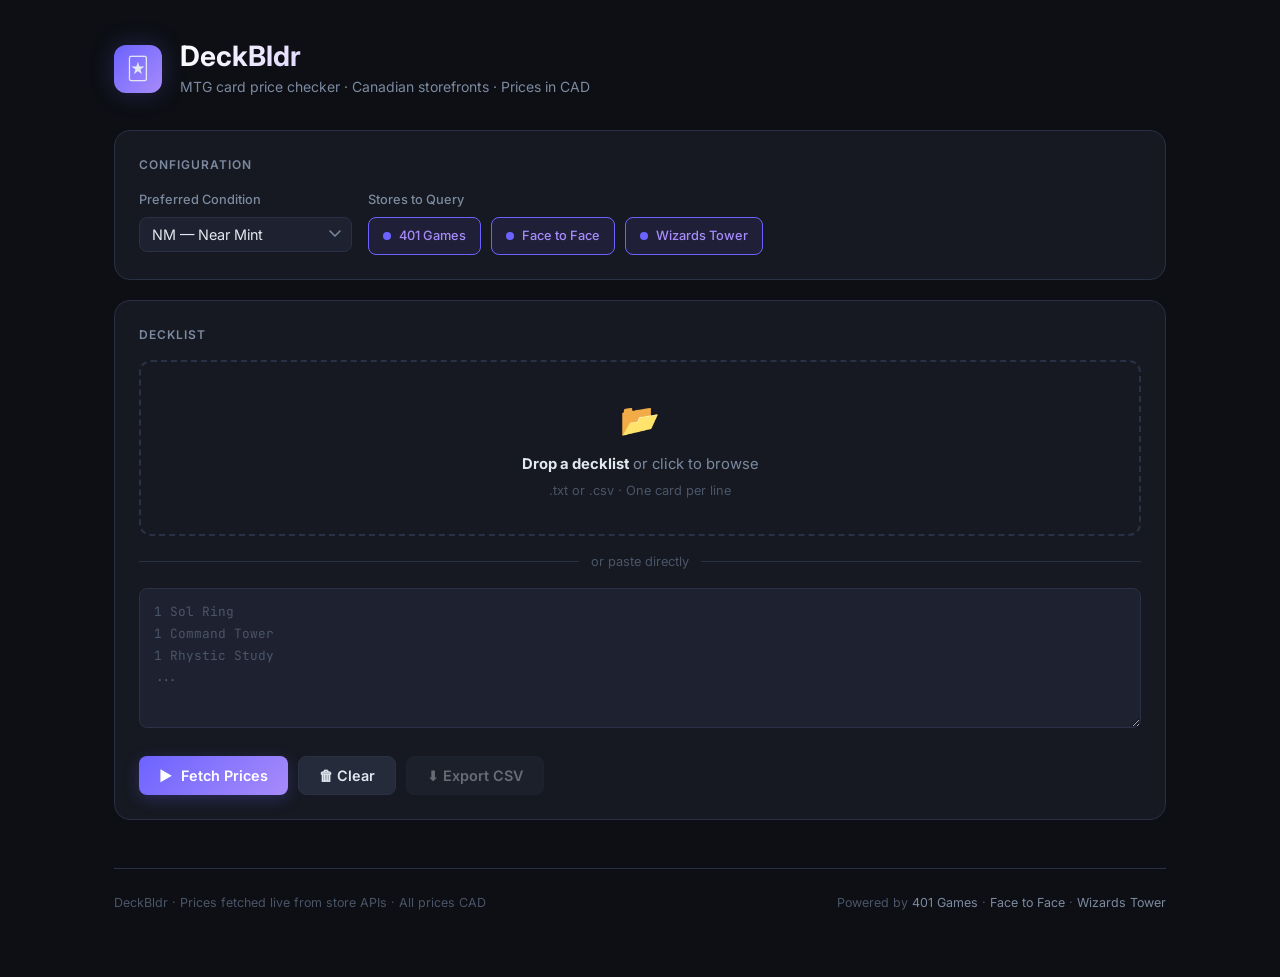
==== docs/index.html @ 807139f9 "ui -- js script does the fetch now" ====
<!DOCTYPE html>
<html lang="en">
<head>
  <meta charset="UTF-8" />
  <meta name="viewport" content="width=device-width, initial-scale=1.0" />
  <title>DeckBldr — MTG Price Checker</title>
  <meta name="description" content="Compare Magic: The Gathering card prices across Canadian storefronts. Find the best NM price for every card in your EDH deck." />
  <link rel="stylesheet" href="style.css" />
  <link rel="icon" href="data:image/svg+xml,<svg xmlns='http://www.w3.org/2000/svg' viewBox='0 0 100 100'><text y='.9em' font-size='90'>🃏</text></svg>" />
</head>
<body>

<div class="app-wrapper">

  <!-- ── Header ────────────────────────────────────────────────────────── -->
  <header>
    <div class="logo-icon">🃏</div>
    <div class="header-text">
      <h1>DeckBldr</h1>
      <p>MTG card price checker · Canadian storefronts · Prices in CAD</p>
    </div>
  </header>

  <!-- ── Configuration ──────────────────────────────────────────────── -->
  <div class="card">
    <p class="card-title">Configuration</p>
    <div class="config-row">

      <div class="config-group">
        <label for="condition-select">Preferred Condition</label>
        <select id="condition-select">
          <option value="NM">NM — Near Mint</option>
          <option value="LP">LP — Lightly Played</option>
          <option value="MP">MP — Moderately Played</option>
          <option value="HP">HP — Heavily Played</option>
          <option value="DMG">DMG — Damaged</option>
        </select>
      </div>

      <div class="config-group">
        <label>Stores to Query</label>
        <div class="store-toggles">
          <label class="store-toggle" id="toggle-four01" for="cb-four01">
            <input type="checkbox" id="cb-four01" checked />
            <span class="toggle-dot"></span>
            401 Games
          </label>
          <label class="store-toggle" id="toggle-f2f" for="cb-f2f">
            <input type="checkbox" id="cb-f2f" checked />
            <span class="toggle-dot"></span>
            Face to Face
          </label>
          <label class="store-toggle" id="toggle-wt" for="cb-wt">
            <input type="checkbox" id="cb-wt" checked />
            <span class="toggle-dot"></span>
            Wizards Tower
          </label>
        </div>
      </div>

    </div>
  </div>

  <!-- ── Input ──────────────────────────────────────────────────────────── -->
  <div class="card">
    <p class="card-title">Decklist</p>

    <div class="drop-zone" id="drop-zone" role="button" tabindex="0" aria-label="Drop decklist file or click to browse">
      <input type="file" id="file-input" accept=".txt,.csv" aria-label="Upload decklist file" />
      <span class="drop-icon">📂</span>
      <p class="drop-label"><strong>Drop a decklist</strong> or click to browse</p>
      <p class="drop-hint">.txt or .csv · One card per line</p>
    </div>

    <div class="paste-divider">or paste directly</div>

    <textarea
      id="paste-area"
      placeholder="1 Sol Ring&#10;1 Command Tower&#10;1 Rhystic Study&#10;..."
      aria-label="Paste decklist here"
      spellcheck="false"
    ></textarea>

    <!-- CORS warning -->
    <div class="cors-notice" id="cors-notice" role="alert">
      <span class="cors-notice-icon">⚠️</span>
      <div>
        <span class="cors-notice-text">
          Some stores blocked direct requests (CORS policy). Enable the proxy below and re-run to fetch all prices.
        </span>
        <div class="cors-toggle">
          <input type="checkbox" id="cors-toggle" />
          <label for="cors-toggle">Use CORS proxy (corsproxy.io) — routes requests through a free relay</label>
        </div>
      </div>
    </div>

    <div class="btn-row">
      <button class="btn btn-primary" id="run-btn">
        <span>▶</span> Fetch Prices
      </button>
      <button class="btn btn-ghost" id="stop-btn" style="display:none">
        <span>■</span> Stop
      </button>
      <button class="btn btn-secondary" id="clear-btn">
        🗑 Clear
      </button>
      <button class="btn btn-secondary" id="export-btn" disabled>
        ⬇ Export CSV
      </button>
    </div>
  </div>

  <!-- ── Progress ───────────────────────────────────────────────────────── -->
  <div class="card" id="progress-section">
    <div class="progress-header">
      <span class="progress-label" id="progress-label">0 / 0</span>
      <span class="progress-pct" id="progress-pct">0%</span>
    </div>
    <div class="progress-bar-track">
      <div class="progress-bar-fill" id="progress-bar"></div>
    </div>
    <div class="progress-status" id="progress-status">Ready</div>
  </div>

  <!-- ── Results ────────────────────────────────────────────────────────── -->
  <div class="card" id="results-section">
    <div class="results-header">
      <p class="card-title" style="margin-bottom:0">Results</p>
      <span class="results-summary" id="results-summary"></span>
    </div>

    <div class="table-wrapper">
      <table id="results-table">
        <thead>
          <tr>
            <th data-col="card">Card Name</th>
            <!-- store columns injected by app.js -->
          </tr>
        </thead>
        <tbody id="results-tbody"></tbody>
      </table>
    </div>
  </div>

  <!-- ── Footer ─────────────────────────────────────────────────────────── -->
  <footer>
    <span>DeckBldr · Prices fetched live from store APIs · All prices CAD</span>
    <span>
      Powered by
      <a href="https://store.401games.ca" target="_blank" rel="noopener">401 Games</a> ·
      <a href="https://www.facetofacegames.com" target="_blank" rel="noopener">Face to Face</a> ·
      <a href="https://www.kanatacg.com" target="_blank" rel="noopener">Wizards Tower</a>
    </span>
  </footer>

</div>

<script src="app.js"></script>
</body>
</html>
---- docs/style.css ----
/* ─── DeckBldr — style.css ─────────────────────────────────────────────────── */

@import url('https://fonts.googleapis.com/css2?family=Inter:wght@300;400;500;600;700&family=JetBrains+Mono:wght@400;500&display=swap');

/* ── Tokens ──────────────────────────────────────────────────────────────── */
:root {
  --bg:           #0d0f14;
  --surface:      #161921;
  --surface2:     #1e2230;
  --surface3:     #252b3b;
  --border:       #2a3045;
  --border-light: #333c55;

  --accent:       #6c63ff;
  --accent2:      #a78bfa;
  --accent-glow:  rgba(108, 99, 255, 0.25);
  --green:        #34d399;
  --green-dim:    rgba(52, 211, 153, 0.15);
  --red:          #f87171;
  --amber:        #fbbf24;
  --amber-dim:    rgba(251, 191, 36, 0.12);

  --text:         #e2e8f0;
  --text-muted:   #7c8aa0;
  --text-dim:     #4a5568;

  --radius:       12px;
  --radius-sm:    8px;
  --radius-lg:    16px;
  --shadow:       0 4px 24px rgba(0,0,0,0.4);
  --shadow-lg:    0 8px 48px rgba(0,0,0,0.6);

  --transition:   200ms cubic-bezier(0.4,0,0.2,1);
}

/* ── Reset ───────────────────────────────────────────────────────────────── */
*, *::before, *::after { box-sizing: border-box; margin: 0; padding: 0; }
html { font-size: 16px; scroll-behavior: smooth; }
body {
  font-family: 'Inter', system-ui, sans-serif;
  background: var(--bg);
  color: var(--text);
  min-height: 100vh;
  line-height: 1.6;
  -webkit-font-smoothing: antialiased;
}

/* ── Layout ──────────────────────────────────────────────────────────────── */
.app-wrapper {
  max-width: 1100px;
  margin: 0 auto;
  padding: 0 24px 64px;
}

/* ── Header ──────────────────────────────────────────────────────────────── */
header {
  padding: 40px 0 32px;
  display: flex;
  align-items: center;
  gap: 18px;
}

.logo-icon {
  width: 48px;
  height: 48px;
  background: linear-gradient(135deg, var(--accent), var(--accent2));
  border-radius: var(--radius);
  display: flex;
  align-items: center;
  justify-content: center;
  font-size: 22px;
  box-shadow: 0 0 24px var(--accent-glow);
  flex-shrink: 0;
}

.header-text h1 {
  font-size: 1.75rem;
  font-weight: 700;
  background: linear-gradient(135deg, #fff 0%, var(--accent2) 100%);
  -webkit-background-clip: text;
  -webkit-text-fill-color: transparent;
  background-clip: text;
  line-height: 1.2;
}

.header-text p {
  color: var(--text-muted);
  font-size: 0.875rem;
  margin-top: 2px;
}

/* ── Cards / Panels ──────────────────────────────────────────────────────── */
.card {
  background: var(--surface);
  border: 1px solid var(--border);
  border-radius: var(--radius-lg);
  padding: 24px;
  margin-bottom: 20px;
}

.card-title {
  font-size: 0.75rem;
  font-weight: 600;
  letter-spacing: 0.08em;
  text-transform: uppercase;
  color: var(--text-muted);
  margin-bottom: 16px;
}

/* ── Input Row ───────────────────────────────────────────────────────────── */
.config-row {
  display: flex;
  gap: 16px;
  flex-wrap: wrap;
  align-items: flex-start;
}

.config-group {
  display: flex;
  flex-direction: column;
  gap: 6px;
}

.config-group label {
  font-size: 0.8rem;
  font-weight: 500;
  color: var(--text-muted);
}

/* ── Select ──────────────────────────────────────────────────────────────── */
select {
  background: var(--surface2);
  border: 1px solid var(--border);
  border-radius: var(--radius-sm);
  color: var(--text);
  font-family: inherit;
  font-size: 0.9rem;
  padding: 8px 12px;
  cursor: pointer;
  outline: none;
  transition: border-color var(--transition), box-shadow var(--transition);
  appearance: none;
  background-image: url("data:image/svg+xml,%3Csvg xmlns='http://www.w3.org/2000/svg' width='12' height='8' viewBox='0 0 12 8'%3E%3Cpath d='M1 1l5 5 5-5' stroke='%237c8aa0' stroke-width='1.5' fill='none' stroke-linecap='round' stroke-linejoin='round'/%3E%3C/svg%3E");
  background-repeat: no-repeat;
  background-position: right 10px center;
  padding-right: 30px;
}
select:focus {
  border-color: var(--accent);
  box-shadow: 0 0 0 3px var(--accent-glow);
}

/* ── Store Toggles ───────────────────────────────────────────────────────── */
.store-toggles {
  display: flex;
  gap: 10px;
  flex-wrap: wrap;
}

.store-toggle {
  display: flex;
  align-items: center;
  gap: 8px;
  background: var(--surface2);
  border: 1px solid var(--border);
  border-radius: var(--radius-sm);
  padding: 8px 14px;
  cursor: pointer;
  transition: border-color var(--transition), background var(--transition);
  user-select: none;
  font-size: 0.875rem;
  font-weight: 500;
}
.store-toggle:hover { border-color: var(--border-light); }
.store-toggle.active {
  border-color: var(--accent);
  background: rgba(108, 99, 255, 0.1);
  color: var(--accent2);
}

.store-toggle input[type="checkbox"] { display: none; }

.toggle-dot {
  width: 8px;
  height: 8px;
  border-radius: 50%;
  background: var(--border);
  transition: background var(--transition);
}
.store-toggle.active .toggle-dot { background: var(--accent); }

/* ── Drop Zone ───────────────────────────────────────────────────────────── */
.drop-zone {
  border: 2px dashed var(--border);
  border-radius: var(--radius);
  padding: 32px 24px;
  text-align: center;
  cursor: pointer;
  transition: border-color var(--transition), background var(--transition);
  position: relative;
}
.drop-zone:hover, .drop-zone.drag-over {
  border-color: var(--accent);
  background: rgba(108, 99, 255, 0.05);
}
.drop-zone.has-file {
  border-style: solid;
  border-color: var(--green);
  background: var(--green-dim);
}

.drop-icon {
  font-size: 2rem;
  margin-bottom: 8px;
  display: block;
}
.drop-label {
  font-size: 0.925rem;
  color: var(--text-muted);
}
.drop-label strong { color: var(--text); }
.drop-hint {
  font-size: 0.8rem;
  color: var(--text-dim);
  margin-top: 4px;
}

#file-input { display: none; }

/* ── Textarea ────────────────────────────────────────────────────────────── */
.paste-divider {
  display: flex;
  align-items: center;
  gap: 12px;
  margin: 16px 0;
  color: var(--text-dim);
  font-size: 0.8rem;
}
.paste-divider::before,
.paste-divider::after {
  content: '';
  flex: 1;
  height: 1px;
  background: var(--border);
}

textarea {
  width: 100%;
  background: var(--surface2);
  border: 1px solid var(--border);
  border-radius: var(--radius-sm);
  color: var(--text);
  font-family: 'JetBrains Mono', monospace;
  font-size: 0.8rem;
  line-height: 1.7;
  padding: 12px 14px;
  resize: vertical;
  min-height: 140px;
  outline: none;
  transition: border-color var(--transition), box-shadow var(--transition);
}
textarea:focus {
  border-color: var(--accent);
  box-shadow: 0 0 0 3px var(--accent-glow);
}
textarea::placeholder { color: var(--text-dim); }

/* ── Buttons ──────────────────────────────────────────────────────────────── */
.btn {
  display: inline-flex;
  align-items: center;
  gap: 8px;
  font-family: inherit;
  font-size: 0.9rem;
  font-weight: 600;
  padding: 10px 20px;
  border-radius: var(--radius-sm);
  border: none;
  cursor: pointer;
  transition: transform var(--transition), box-shadow var(--transition), opacity var(--transition);
  outline: none;
  white-space: nowrap;
}
.btn:active { transform: scale(0.97); }
.btn:disabled { opacity: 0.4; cursor: not-allowed; pointer-events: none; }

.btn-primary {
  background: linear-gradient(135deg, var(--accent), var(--accent2));
  color: #fff;
  box-shadow: 0 4px 16px var(--accent-glow);
}
.btn-primary:hover { box-shadow: 0 6px 24px rgba(108,99,255,0.45); transform: translateY(-1px); }

.btn-secondary {
  background: var(--surface3);
  color: var(--text);
  border: 1px solid var(--border);
}
.btn-secondary:hover { border-color: var(--border-light); background: var(--border); }

.btn-ghost {
  background: transparent;
  color: var(--text-muted);
  border: 1px solid var(--border);
}
.btn-ghost:hover { color: var(--text); border-color: var(--border-light); }

.btn-row {
  display: flex;
  gap: 10px;
  flex-wrap: wrap;
  margin-top: 20px;
}

/* ── Progress ─────────────────────────────────────────────────────────────── */
#progress-section { display: none; }
#progress-section.visible { display: block; }

.progress-header {
  display: flex;
  justify-content: space-between;
  align-items: center;
  margin-bottom: 10px;
}
.progress-label { font-size: 0.875rem; font-weight: 500; }
.progress-pct { font-size: 0.8rem; font-family: 'JetBrains Mono', monospace; color: var(--accent2); }

.progress-bar-track {
  height: 6px;
  background: var(--surface3);
  border-radius: 99px;
  overflow: hidden;
}
.progress-bar-fill {
  height: 100%;
  background: linear-gradient(90deg, var(--accent), var(--accent2));
  border-radius: 99px;
  width: 0%;
  transition: width 300ms ease;
  box-shadow: 0 0 12px var(--accent-glow);
}

.progress-status {
  margin-top: 8px;
  font-size: 0.78rem;
  font-family: 'JetBrains Mono', monospace;
  color: var(--text-muted);
  min-height: 1.2em;
}

/* ── CORS Notice ──────────────────────────────────────────────────────────── */
.cors-notice {
  display: none;
  align-items: flex-start;
  gap: 12px;
  background: var(--amber-dim);
  border: 1px solid rgba(251,191,36,0.3);
  border-radius: var(--radius-sm);
  padding: 12px 16px;
  margin-top: 16px;
  font-size: 0.82rem;
  color: var(--amber);
  line-height: 1.5;
}
.cors-notice.visible { display: flex; }
.cors-notice-icon { font-size: 1rem; flex-shrink: 0; margin-top: 1px; }
.cors-toggle { margin-top: 8px; display: flex; align-items: center; gap: 8px; }
.cors-toggle label { cursor: pointer; }
.cors-toggle input { cursor: pointer; accent-color: var(--amber); }

/* ── Results ──────────────────────────────────────────────────────────────── */
#results-section { display: none; }
#results-section.visible { display: block; }

.results-header {
  display: flex;
  justify-content: space-between;
  align-items: center;
  margin-bottom: 16px;
  flex-wrap: wrap;
  gap: 10px;
}
.results-summary {
  font-size: 0.85rem;
  color: var(--text-muted);
}
.results-summary strong { color: var(--green); }

.table-wrapper {
  overflow-x: auto;
  border-radius: var(--radius);
  border: 1px solid var(--border);
}

table {
  width: 100%;
  border-collapse: collapse;
  font-size: 0.875rem;
}

thead {
  background: var(--surface2);
  position: sticky;
  top: 0;
  z-index: 1;
}

th {
  padding: 12px 16px;
  text-align: left;
  font-size: 0.75rem;
  font-weight: 600;
  letter-spacing: 0.05em;
  text-transform: uppercase;
  color: var(--text-muted);
  white-space: nowrap;
  cursor: pointer;
  user-select: none;
  transition: color var(--transition);
}
th:hover { color: var(--text); }
th.sort-asc::after  { content: ' ↑'; color: var(--accent2); }
th.sort-desc::after { content: ' ↓'; color: var(--accent2); }

td {
  padding: 12px 16px;
  border-top: 1px solid var(--border);
  vertical-align: middle;
}

tbody tr {
  transition: background var(--transition);
}
tbody tr:hover { background: var(--surface2); }

.cell-card { font-weight: 500; }
.cell-card a { color: var(--text); text-decoration: none; }

.price-badge {
  display: inline-flex;
  align-items: center;
  gap: 4px;
  font-family: 'JetBrains Mono', monospace;
  font-size: 0.82rem;
}
.price-badge.na { color: var(--text-dim); }
.price-badge.best {
  color: var(--green);
  font-weight: 600;
}
.price-badge .store-link {
  color: var(--accent2);
  text-decoration: none;
  font-size: 0.7rem;
  opacity: 0;
  transition: opacity var(--transition);
}
td:hover .price-badge .store-link,
tbody tr:hover .price-badge .store-link { opacity: 1; }

.cheapest-cell {
  font-weight: 700;
  color: var(--green);
  font-family: 'JetBrains Mono', monospace;
  font-size: 0.9rem;
}

.loading-cell {
  color: var(--text-dim);
  font-style: italic;
  font-size: 0.8rem;
  animation: pulse 1.5s ease-in-out infinite;
}

@keyframes pulse {
  0%, 100% { opacity: 0.5; }
  50% { opacity: 1; }
}

/* ── Footer ──────────────────────────────────────────────────────────────── */
footer {
  margin-top: 48px;
  padding-top: 24px;
  border-top: 1px solid var(--border);
  display: flex;
  justify-content: space-between;
  align-items: center;
  flex-wrap: wrap;
  gap: 8px;
  font-size: 0.78rem;
  color: var(--text-dim);
}
footer a { color: var(--text-muted); text-decoration: none; }
footer a:hover { color: var(--text); }

/* ── Responsive ───────────────────────────────────────────────────────────── */
@media (max-width: 640px) {
  header { padding: 24px 0 20px; gap: 12px; }
  .header-text h1 { font-size: 1.35rem; }
  .card { padding: 18px; }
  .config-row { flex-direction: column; }
}
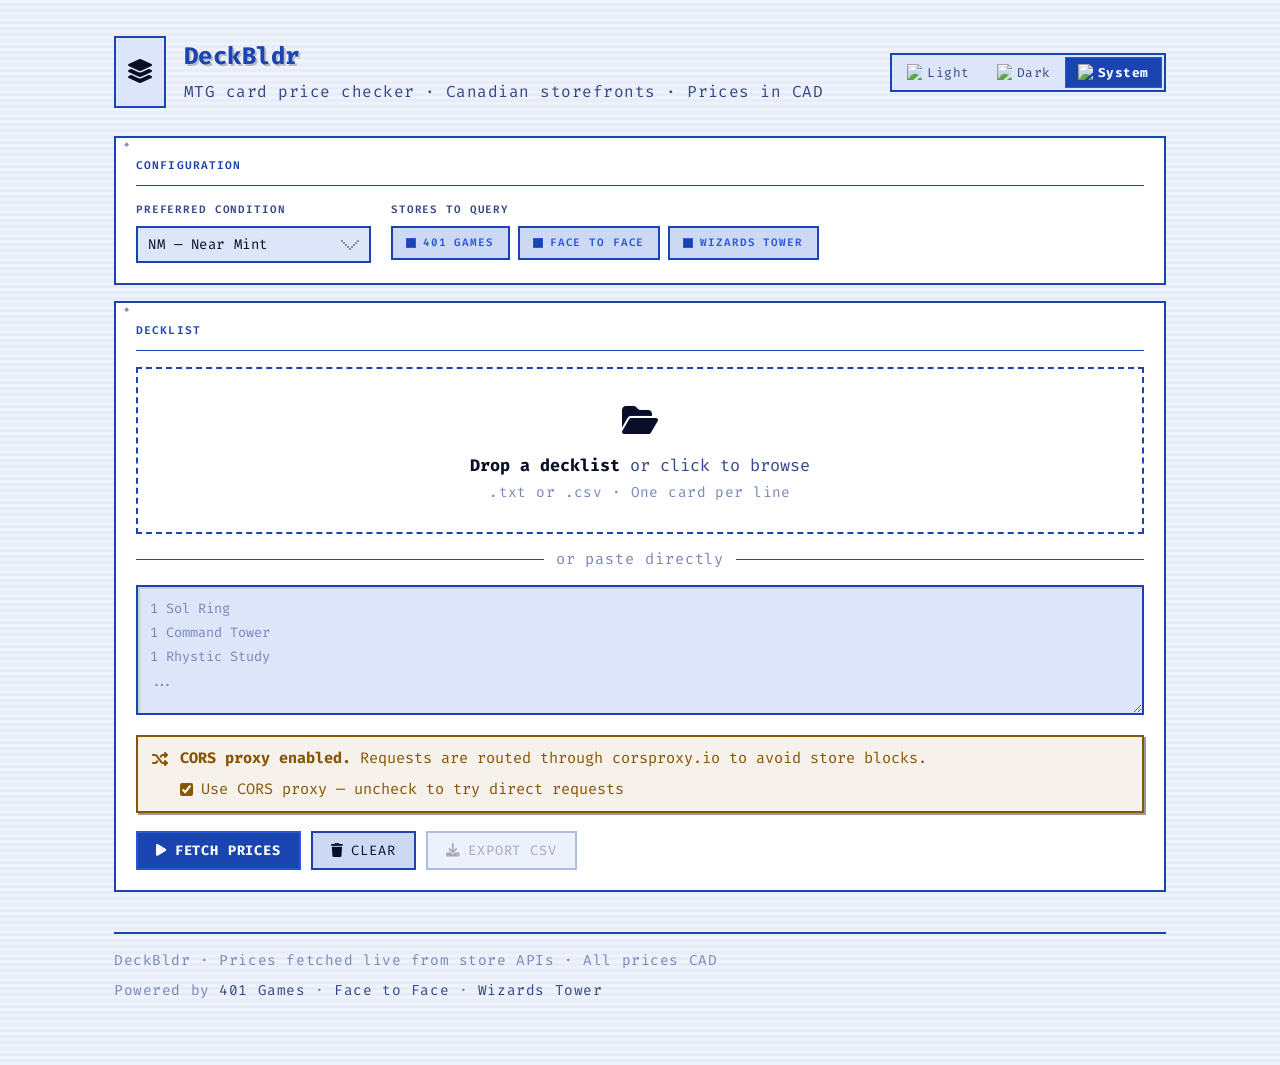
==== commit fe699432: "ui changes" ====
--- a/docs/index.html
+++ b/docs/index.html
@@ -1,31 +1,37 @@
 <!DOCTYPE html>
 <html lang="en">
 <head>
-  <meta charset="UTF-8" />
-  <meta name="viewport" content="width=device-width, initial-scale=1.0" />
+  <meta charset="UTF-8"/>
+  <meta name="viewport" content="width=device-width,initial-scale=1.0"/>
   <title>DeckBldr — MTG Price Checker</title>
-  <meta name="description" content="Compare Magic: The Gathering card prices across Canadian storefronts. Find the best NM price for every card in your EDH deck." />
-  <link rel="stylesheet" href="style.css" />
-  <link rel="icon" href="data:image/svg+xml,<svg xmlns='http://www.w3.org/2000/svg' viewBox='0 0 100 100'><text y='.9em' font-size='90'>🃏</text></svg>" />
+  <meta name="description" content="Compare Magic: The Gathering card prices across Canadian storefronts. Find the best NM price for every card in your EDH deck."/>
+  <link rel="stylesheet" href="style.css"/>
+  <link rel="stylesheet" href="https://cdnjs.cloudflare.com/ajax/libs/font-awesome/6.5.2/css/all.min.css" integrity="sha512-SnH5WK+bZxgPHs44uWIX+LLJAJ9/2PkPKZ5QiAj6Ta86w+fsb2TkcmfRyVX3pBnMFcV7oQPJkl9QevSCWr3W==" crossorigin="anonymous" referrerpolicy="no-referrer"/>
+  <script>(function(){var p=localStorage.getItem('deckbldr-theme')||'system';var r=p==='system'?(window.matchMedia('(prefers-color-scheme: light)').matches?'light':'dark'):p;if(r==='light')document.documentElement.dataset.theme='light';})()</script>
+  <link rel="icon" href="data:image/svg+xml,<svg xmlns='http://www.w3.org/2000/svg' viewBox='0 0 100 100'><text y='.9em' font-size='90'>🃏</text></svg>"/>
 </head>
 <body>
-
 <div class="app-wrapper">
-
-  <!-- ── Header ────────────────────────────────────────────────────────── -->
   <header>
-    <div class="logo-icon">🃏</div>
-    <div class="header-text">
-      <h1>DeckBldr</h1>
-      <p>MTG card price checker · Canadian storefronts · Prices in CAD</p>
+    <div class="header-left">
+      <div class="logo-icon" id="logo-icon">
+        <img id="logo-art" src="" alt="" style="display:none;width:100%;height:100%;object-fit:cover;image-rendering:pixelated;"/>
+        <span id="logo-fallback"><i class="fa-solid fa-layer-group"></i></span>
+      </div>
+      <div class="header-text">
+        <h1>DeckBldr</h1>
+        <p>MTG card price checker · Canadian storefronts · Prices in CAD</p>
+      </div>
+    </div>
+    <div class="theme-toggle" id="theme-toggle">
+      <button class="theme-btn" id="theme-light" data-theme-val="light"><img src="https://static.wikia.nocookie.net/mtgsalvation_gamepedia/images/8/8e/W.svg" alt="W" width="15"> <span>Light</span></button>
+      <button class="theme-btn" id="theme-dark"  data-theme-val="dark"> <img src="https://static.wikia.nocookie.net/mtgsalvation_gamepedia/images/2/2f/B.svg" alt="B" width="15"> <span>Dark</span></button>
+      <button class="theme-btn" id="theme-system" data-theme-val="system"><img src="https://static.wikia.nocookie.net/mtgsalvation_gamepedia/images/1/1a/C.svg" alt="C" width="15"> <span>System</span></button>
     </div>
   </header>
-
-  <!-- ── Configuration ──────────────────────────────────────────────── -->
   <div class="card">
     <p class="card-title">Configuration</p>
     <div class="config-row">
-
       <div class="config-group">
         <label for="condition-select">Preferred Condition</label>
         <select id="condition-select">
@@ -36,114 +42,63 @@
           <option value="DMG">DMG — Damaged</option>
         </select>
       </div>
-
       <div class="config-group">
         <label>Stores to Query</label>
         <div class="store-toggles">
-          <label class="store-toggle" id="toggle-four01" for="cb-four01">
-            <input type="checkbox" id="cb-four01" checked />
-            <span class="toggle-dot"></span>
-            401 Games
-          </label>
-          <label class="store-toggle" id="toggle-f2f" for="cb-f2f">
-            <input type="checkbox" id="cb-f2f" checked />
-            <span class="toggle-dot"></span>
-            Face to Face
-          </label>
-          <label class="store-toggle" id="toggle-wt" for="cb-wt">
-            <input type="checkbox" id="cb-wt" checked />
-            <span class="toggle-dot"></span>
-            Wizards Tower
-          </label>
+          <label class="store-toggle" id="toggle-four01"><input type="checkbox" id="cb-four01" checked/><span class="toggle-dot"></span>401 Games</label>
+          <label class="store-toggle" id="toggle-f2f">  <input type="checkbox" id="cb-f2f"    checked/><span class="toggle-dot"></span>Face to Face</label>
+          <label class="store-toggle" id="toggle-wt">   <input type="checkbox" id="cb-wt"     checked/><span class="toggle-dot"></span>Wizards Tower</label>
         </div>
       </div>
-
     </div>
   </div>
-
-  <!-- ── Input ──────────────────────────────────────────────────────────── -->
   <div class="card">
     <p class="card-title">Decklist</p>
-
-    <div class="drop-zone" id="drop-zone" role="button" tabindex="0" aria-label="Drop decklist file or click to browse">
-      <input type="file" id="file-input" accept=".txt,.csv" aria-label="Upload decklist file" />
-      <span class="drop-icon">📂</span>
+    <div class="drop-zone" id="drop-zone" tabindex="0">
+      <input type="file" id="file-input" accept=".txt,.csv"/>
+      <span class="drop-icon"><i class="fa-solid fa-folder-open"></i></span>
       <p class="drop-label"><strong>Drop a decklist</strong> or click to browse</p>
       <p class="drop-hint">.txt or .csv · One card per line</p>
     </div>
-
     <div class="paste-divider">or paste directly</div>
-
-    <textarea
-      id="paste-area"
-      placeholder="1 Sol Ring&#10;1 Command Tower&#10;1 Rhystic Study&#10;..."
-      aria-label="Paste decklist here"
-      spellcheck="false"
-    ></textarea>
-
-    <!-- CORS warning -->
-    <div class="cors-notice" id="cors-notice" role="alert">
-      <span class="cors-notice-icon">⚠️</span>
+    <textarea id="paste-area" placeholder="1 Sol Ring&#10;1 Command Tower&#10;1 Rhystic Study&#10;..."></textarea>
+    <div class="cors-notice visible" id="cors-notice">
+      <span class="cors-notice-icon"><i class="fa-solid fa-shuffle"></i></span>
       <div>
-        <span class="cors-notice-text">
-          Some stores blocked direct requests (CORS policy). Enable the proxy below and re-run to fetch all prices.
-        </span>
+        <span class="cors-notice-text"><strong>CORS proxy enabled.</strong> Requests are routed through corsproxy.io to avoid store blocks.</span>
         <div class="cors-toggle">
-          <input type="checkbox" id="cors-toggle" />
-          <label for="cors-toggle">Use CORS proxy (corsproxy.io) — routes requests through a free relay</label>
+          <input type="checkbox" id="cors-toggle" checked/>
+          <label for="cors-toggle">Use CORS proxy — uncheck to try direct requests</label>
         </div>
       </div>
     </div>
-
     <div class="btn-row">
-      <button class="btn btn-primary" id="run-btn">
-        <span>▶</span> Fetch Prices
-      </button>
-      <button class="btn btn-ghost" id="stop-btn" style="display:none">
-        <span>■</span> Stop
-      </button>
-      <button class="btn btn-secondary" id="clear-btn">
-        🗑 Clear
-      </button>
-      <button class="btn btn-secondary" id="export-btn" disabled>
-        ⬇ Export CSV
-      </button>
+      <button class="btn btn-primary" id="run-btn"><i class="fa-solid fa-play"></i> Fetch Prices</button>
+      <button class="btn btn-ghost" id="stop-btn" style="display:none"><i class="fa-solid fa-stop"></i> Stop</button>
+      <button class="btn btn-secondary" id="clear-btn"><i class="fa-solid fa-trash"></i> Clear</button>
+      <button class="btn btn-secondary" id="export-btn" disabled><i class="fa-solid fa-download"></i> Export CSV</button>
     </div>
   </div>
-
-  <!-- ── Progress ───────────────────────────────────────────────────────── -->
   <div class="card" id="progress-section">
     <div class="progress-header">
       <span class="progress-label" id="progress-label">0 / 0</span>
       <span class="progress-pct" id="progress-pct">0%</span>
     </div>
-    <div class="progress-bar-track">
-      <div class="progress-bar-fill" id="progress-bar"></div>
-    </div>
+    <div class="progress-bar-track"><div class="progress-bar-fill" id="progress-bar"></div></div>
     <div class="progress-status" id="progress-status">Ready</div>
   </div>
-
-  <!-- ── Results ────────────────────────────────────────────────────────── -->
   <div class="card" id="results-section">
     <div class="results-header">
       <p class="card-title" style="margin-bottom:0">Results</p>
       <span class="results-summary" id="results-summary"></span>
     </div>
-
     <div class="table-wrapper">
       <table id="results-table">
-        <thead>
-          <tr>
-            <th data-col="card">Card Name</th>
-            <!-- store columns injected by app.js -->
-          </tr>
-        </thead>
+        <thead><tr><th data-col="card">Card Name</th></tr></thead>
         <tbody id="results-tbody"></tbody>
       </table>
     </div>
   </div>
-
-  <!-- ── Footer ─────────────────────────────────────────────────────────── -->
   <footer>
     <span>DeckBldr · Prices fetched live from store APIs · All prices CAD</span>
     <span>
@@ -153,9 +108,7 @@
       <a href="https://www.kanatacg.com" target="_blank" rel="noopener">Wizards Tower</a>
     </span>
   </footer>
-
 </div>
-
 <script src="app.js"></script>
 </body>
-</html>
+</html>
--- a/docs/style.css
+++ b/docs/style.css
@@ -1,159 +1,249 @@
-/* ─── DeckBldr — style.css ─────────────────────────────────────────────────── */
-
-@import url('https://fonts.googleapis.com/css2?family=Inter:wght@300;400;500;600;700&family=JetBrains+Mono:wght@400;500&display=swap');
-
-/* ── Tokens ──────────────────────────────────────────────────────────────── */
+
+@import url('https://fonts.googleapis.com/css2?family=Fira+Code:wght@300;400;500;600;700&display=swap');
+
 :root {
-  --bg:           #0d0f14;
-  --surface:      #161921;
-  --surface2:     #1e2230;
-  --surface3:     #252b3b;
-  --border:       #2a3045;
-  --border-light: #333c55;
-
-  --accent:       #6c63ff;
-  --accent2:      #a78bfa;
-  --accent-glow:  rgba(108, 99, 255, 0.25);
-  --green:        #34d399;
-  --green-dim:    rgba(52, 211, 153, 0.15);
-  --red:          #f87171;
-  --amber:        #fbbf24;
-  --amber-dim:    rgba(251, 191, 36, 0.12);
-
-  --text:         #e2e8f0;
-  --text-muted:   #7c8aa0;
-  --text-dim:     #4a5568;
-
-  --radius:       12px;
-  --radius-sm:    8px;
-  --radius-lg:    16px;
-  --shadow:       0 4px 24px rgba(0,0,0,0.4);
-  --shadow-lg:    0 8px 48px rgba(0,0,0,0.6);
-
-  --transition:   200ms cubic-bezier(0.4,0,0.2,1);
-}
-
-/* ── Reset ───────────────────────────────────────────────────────────────── */
-*, *::before, *::after { box-sizing: border-box; margin: 0; padding: 0; }
+  --bg:           #080808;
+  --surface:      #111111;
+  --surface2:     #1a1a1a;
+  --surface3:     #222222;
+  --border:       #5c1212;
+  --border-light: #8c1c1c;
+
+  --accent:       #cc2020;
+  --accent2:      #e84848;
+  --accent-glow:  rgba(204, 32, 32, 0.25);
+
+  --green:        #2daa50;
+  --green-dim:    rgba(45, 170, 80, 0.12);
+
+  --red:          #ff4040;
+
+  --amber:        #cc8800;
+  --amber-dim:    rgba(204, 136, 0, 0.1);
+
+  --text:         #f0e8e8;
+  --text-muted:   #a07878;
+  --text-dim:     #604040;
+
+  --transition:   150ms steps(4, end);
+}
+
+[data-theme="light"] {
+  --bg:           #eef2fc;
+  --surface:      #ffffff;
+  --surface2:     #dde5f8;
+  --surface3:     #ccd8f4;
+  --border:       #1a44b0;
+  --border-light: #0f2d88;
+
+  --accent:       #1a44b0;
+  --accent2:      #2858d8;
+  --accent-glow:  rgba(26, 68, 176, 0.18);
+
+  --green:        #186630;
+  --green-dim:    rgba(24, 102, 48, 0.1);
+  --red:          #cc1010;
+  --amber:        #885500;
+  --amber-dim:    rgba(136, 85, 0, 0.08);
+
+  --text:         #080e28;
+  --text-muted:   #344888;
+  --text-dim:     #7888bb;
+
+}
+
+*, *::before, *::after {
+  box-sizing: border-box;
+  margin: 0;
+  padding: 0;
+  border-radius: 0 !important;
+}
+
 html { font-size: 16px; scroll-behavior: smooth; }
+
 body {
-  font-family: 'Inter', system-ui, sans-serif;
+  font-family: 'Fira Code', 'Courier New', monospace;
+  font-size: 0.95rem;
   background: var(--bg);
   color: var(--text);
   min-height: 100vh;
-  line-height: 1.6;
-  -webkit-font-smoothing: antialiased;
-}
-
-/* ── Layout ──────────────────────────────────────────────────────────────── */
+  line-height: 1.5;
+  background-image: repeating-linear-gradient(
+    0deg,
+    transparent,
+    transparent 2px,
+    rgba(0,0,0,0.04) 2px,
+    rgba(0,0,0,0.04) 4px
+  );
+}
+[data-theme="light"] body {
+  background-image: repeating-linear-gradient(
+    0deg,
+    transparent,
+    transparent 3px,
+    rgba(0,0,0,0.025) 3px,
+    rgba(0,0,0,0.025) 6px
+  );
+}
+
 .app-wrapper {
   max-width: 1100px;
   margin: 0 auto;
   padding: 0 24px 64px;
 }
 
-/* ── Header ──────────────────────────────────────────────────────────────── */
 header {
-  padding: 40px 0 32px;
+  padding: 36px 0 28px;
   display: flex;
   align-items: center;
   gap: 18px;
 }
 
+.header-left { display: flex; align-items: center; gap: 18px; flex: 1; }
+
 .logo-icon {
-  width: 48px;
-  height: 48px;
-  background: linear-gradient(135deg, var(--accent), var(--accent2));
-  border-radius: var(--radius);
+  width: 52px;
+  height: 72px;
+  background: var(--surface2);
+  border: 2px solid var(--accent);
   display: flex;
   align-items: center;
   justify-content: center;
-  font-size: 22px;
-  box-shadow: 0 0 24px var(--accent-glow);
+  font-size: 24px;
   flex-shrink: 0;
+  overflow: hidden;
+  cursor: pointer;
 }
 
 .header-text h1 {
-  font-size: 1.75rem;
+  font-family: 'Fira Code', monospace;
+  font-size: 1.5rem;
+  color: var(--accent);
+  text-shadow: 2px 2px 0px rgba(0,0,0,0.5);
+  line-height: 1.4;
+  letter-spacing: 0.02em;
+}
+[data-theme="light"] .header-text h1 {
+  text-shadow: 2px 2px 0px rgba(0,0,0,0.2);
+}
+
+.header-text p {
+  color: var(--text-muted);
+  font-size: 1rem;
+  margin-top: 6px;
+  letter-spacing: 0.03em;
+}
+
+.theme-toggle {
+  display: flex;
+  align-items: center;
+  background: var(--surface2);
+  border: 2px solid var(--border);
+  padding: 2px;
+  gap: 1px;
+  flex-shrink: 0;
+}
+
+.theme-btn {
+  display: flex;
+  align-items: center;
+  gap: 5px;
+  padding: 6px 12px;
+  border: 1px solid transparent;
+  background: transparent;
+  color: var(--text-muted);
+  font-family: 'Fira Code', monospace;
+  font-size: 0.8rem;
+  cursor: pointer;
+  transition: none;
+  white-space: nowrap;
+  letter-spacing: 0.04em;
+}
+.theme-btn:hover { color: var(--text); background: var(--surface3); }
+.theme-btn.active {
+  background: var(--accent);
+  color: #0c0c14;
   font-weight: 700;
-  background: linear-gradient(135deg, #fff 0%, var(--accent2) 100%);
-  -webkit-background-clip: text;
-  -webkit-text-fill-color: transparent;
-  background-clip: text;
-  line-height: 1.2;
-}
-
-.header-text p {
-  color: var(--text-muted);
-  font-size: 0.875rem;
-  margin-top: 2px;
-}
-
-/* ── Cards / Panels ──────────────────────────────────────────────────────── */
+  border-color: var(--accent2);
+}
+[data-theme="light"] .theme-btn.active { color: #fff; }
+
 .card {
   background: var(--surface);
-  border: 1px solid var(--border);
-  border-radius: var(--radius-lg);
-  padding: 24px;
-  margin-bottom: 20px;
+  border: 2px solid var(--border);
+  padding: 20px;
+  margin-bottom: 16px;
+  position: relative;
+}
+
+.card::before {
+  content: '◆';
+  position: absolute;
+  left: 8px;
+  font-size: 0.55rem;
+  color: var(--accent);
+  opacity: 0.6;
+  line-height: 0;
+  top: 6px;
 }
 
 .card-title {
-  font-size: 0.75rem;
+  font-family: 'Fira Code', monospace;
+  font-size: 0.7rem;
+  font-weight: 600;
+  letter-spacing: 0.1em;
+  text-transform: uppercase;
+  color: var(--accent);
+  margin-bottom: 16px;
+  padding-bottom: 10px;
+  border-bottom: 1px solid var(--border);
+}
+
+.config-row {
+  display: flex;
+  gap: 20px;
+  flex-wrap: wrap;
+  align-items: flex-start;
+}
+
+.config-group {
+  display: flex;
+  flex-direction: column;
+  gap: 8px;
+}
+
+.config-group label {
+  font-family: 'Fira Code', monospace;
+  font-size: 0.68rem;
   font-weight: 600;
   letter-spacing: 0.08em;
+  color: var(--text-muted);
   text-transform: uppercase;
-  color: var(--text-muted);
-  margin-bottom: 16px;
-}
-
-/* ── Input Row ───────────────────────────────────────────────────────────── */
-.config-row {
-  display: flex;
-  gap: 16px;
-  flex-wrap: wrap;
-  align-items: flex-start;
-}
-
-.config-group {
-  display: flex;
-  flex-direction: column;
-  gap: 6px;
-}
-
-.config-group label {
-  font-size: 0.8rem;
-  font-weight: 500;
-  color: var(--text-muted);
-}
-
-/* ── Select ──────────────────────────────────────────────────────────────── */
+}
+
 select {
   background: var(--surface2);
-  border: 1px solid var(--border);
-  border-radius: var(--radius-sm);
+  border: 2px solid var(--border);
   color: var(--text);
-  font-family: inherit;
-  font-size: 0.9rem;
-  padding: 8px 12px;
+  font-family: 'Fira Code', monospace;
+  font-size: 0.875rem;
+  padding: 7px 32px 7px 10px;
   cursor: pointer;
   outline: none;
-  transition: border-color var(--transition), box-shadow var(--transition);
   appearance: none;
-  background-image: url("data:image/svg+xml,%3Csvg xmlns='http://www.w3.org/2000/svg' width='12' height='8' viewBox='0 0 12 8'%3E%3Cpath d='M1 1l5 5 5-5' stroke='%237c8aa0' stroke-width='1.5' fill='none' stroke-linecap='round' stroke-linejoin='round'/%3E%3C/svg%3E");
+  background-image: url("data:image/svg+xml,%3Csvg xmlns='http://www.w3.org/2000/svg' width='18' height='10' viewBox='0 0 18 10'%3E%3Crect x='0' y='0' width='2' height='2' fill='%238890a8'/%3E%3Crect x='16' y='0' width='2' height='2' fill='%238890a8'/%3E%3Crect x='2' y='2' width='2' height='2' fill='%238890a8'/%3E%3Crect x='14' y='2' width='2' height='2' fill='%238890a8'/%3E%3Crect x='4' y='4' width='2' height='2' fill='%238890a8'/%3E%3Crect x='12' y='4' width='2' height='2' fill='%238890a8'/%3E%3Crect x='6' y='6' width='2' height='2' fill='%238890a8'/%3E%3Crect x='10' y='6' width='2' height='2' fill='%238890a8'/%3E%3Crect x='8' y='8' width='2' height='2' fill='%238890a8'/%3E%3C/svg%3E");
+  background-size: 18px 10px;
   background-repeat: no-repeat;
   background-position: right 10px center;
-  padding-right: 30px;
+  letter-spacing: 0.04em;
 }
 select:focus {
   border-color: var(--accent);
-  box-shadow: 0 0 0 3px var(--accent-glow);
-}
-
-/* ── Store Toggles ───────────────────────────────────────────────────────── */
+}
+
 .store-toggles {
   display: flex;
-  gap: 10px;
+  gap: 8px;
   flex-wrap: wrap;
 }
 
@@ -162,19 +252,19 @@
   align-items: center;
   gap: 8px;
   background: var(--surface2);
-  border: 1px solid var(--border);
-  border-radius: var(--radius-sm);
-  padding: 8px 14px;
+  border: 2px solid var(--border);
+  padding: 7px 14px;
   cursor: pointer;
-  transition: border-color var(--transition), background var(--transition);
   user-select: none;
-  font-size: 0.875rem;
-  font-weight: 500;
+  font-family: 'Fira Code', monospace;
+  font-size: 0.8rem;
+  letter-spacing: 0.04em;
+  transition: none;
 }
 .store-toggle:hover { border-color: var(--border-light); }
 .store-toggle.active {
   border-color: var(--accent);
-  background: rgba(108, 99, 255, 0.1);
+  background: var(--surface3);
   color: var(--accent2);
 }
 
@@ -183,25 +273,29 @@
 .toggle-dot {
   width: 8px;
   height: 8px;
-  border-radius: 50%;
   background: var(--border);
-  transition: background var(--transition);
-}
-.store-toggle.active .toggle-dot { background: var(--accent); }
-
-/* ── Drop Zone ───────────────────────────────────────────────────────────── */
+  transition: none;
+  image-rendering: pixelated;
+}
+.store-toggle.active .toggle-dot {
+  background: var(--accent);
+  box-shadow: 0 0 0 1px var(--accent2);
+}
+
 .drop-zone {
   border: 2px dashed var(--border);
-  border-radius: var(--radius);
-  padding: 32px 24px;
+  padding: 28px 24px;
   text-align: center;
   cursor: pointer;
-  transition: border-color var(--transition), background var(--transition);
   position: relative;
 }
 .drop-zone:hover, .drop-zone.drag-over {
   border-color: var(--accent);
-  background: rgba(108, 99, 255, 0.05);
+  background: rgba(200,168,64,0.04);
+}
+[data-theme="light"] .drop-zone:hover,
+[data-theme="light"] .drop-zone.drag-over {
+  background: rgba(26,68,176,0.05);
 }
 .drop-zone.has-file {
   border-style: solid;
@@ -209,32 +303,21 @@
   background: var(--green-dim);
 }
 
-.drop-icon {
-  font-size: 2rem;
-  margin-bottom: 8px;
-  display: block;
-}
-.drop-label {
-  font-size: 0.925rem;
-  color: var(--text-muted);
-}
+.drop-icon { font-size: 2rem; margin-bottom: 8px; display: block; }
+.drop-label { font-size: 1.05rem; color: var(--text-muted); }
 .drop-label strong { color: var(--text); }
-.drop-hint {
-  font-size: 0.8rem;
+.drop-hint { font-size: 0.9rem; color: var(--text-dim); margin-top: 4px; letter-spacing: 0.03em; }
+
+#file-input { display: none; }
+
+.paste-divider {
+  display: flex;
+  align-items: center;
+  gap: 12px;
+  margin: 14px 0;
   color: var(--text-dim);
-  margin-top: 4px;
-}
-
-#file-input { display: none; }
-
-/* ── Textarea ────────────────────────────────────────────────────────────── */
-.paste-divider {
-  display: flex;
-  align-items: center;
-  gap: 12px;
-  margin: 16px 0;
-  color: var(--text-dim);
-  font-size: 0.8rem;
+  font-size: 0.95rem;
+  letter-spacing: 0.06em;
 }
 .paste-divider::before,
 .paste-divider::after {
@@ -247,61 +330,67 @@
 textarea {
   width: 100%;
   background: var(--surface2);
-  border: 1px solid var(--border);
-  border-radius: var(--radius-sm);
+  border: 2px solid var(--border);
   color: var(--text);
-  font-family: 'JetBrains Mono', monospace;
-  font-size: 0.8rem;
-  line-height: 1.7;
-  padding: 12px 14px;
+  font-family: 'Fira Code', monospace;
+  font-size: 0.85rem;
+  line-height: 1.8;
+  padding: 10px 12px;
   resize: vertical;
-  min-height: 140px;
+  min-height: 130px;
   outline: none;
-  transition: border-color var(--transition), box-shadow var(--transition);
+  box-shadow: inset 2px 2px 0px rgba(0,0,0,0.3);
+}
+[data-theme="light"] textarea {
+  box-shadow: inset 2px 2px 0px rgba(0,0,0,0.1);
 }
 textarea:focus {
   border-color: var(--accent);
-  box-shadow: 0 0 0 3px var(--accent-glow);
+  box-shadow: inset 2px 2px 0px rgba(0,0,0,0.3), var(--shadow-accent);
 }
 textarea::placeholder { color: var(--text-dim); }
 
-/* ── Buttons ──────────────────────────────────────────────────────────────── */
 .btn {
   display: inline-flex;
   align-items: center;
   gap: 8px;
-  font-family: inherit;
-  font-size: 0.9rem;
-  font-weight: 600;
-  padding: 10px 20px;
-  border-radius: var(--radius-sm);
-  border: none;
+  font-family: 'Fira Code', monospace;
+  font-size: 0.85rem;
+  letter-spacing: 0.06em;
+  padding: 9px 18px;
+  border: 2px solid;
   cursor: pointer;
-  transition: transform var(--transition), box-shadow var(--transition), opacity var(--transition);
+  transition: none;
   outline: none;
   white-space: nowrap;
-}
-.btn:active { transform: scale(0.97); }
-.btn:disabled { opacity: 0.4; cursor: not-allowed; pointer-events: none; }
+  text-transform: uppercase;
+}
+.btn:active {
+  transform: translate(2px, 2px);
+  box-shadow: none !important;
+}
+.btn:disabled { opacity: 0.35; cursor: not-allowed; pointer-events: none; }
 
 .btn-primary {
-  background: linear-gradient(135deg, var(--accent), var(--accent2));
-  color: #fff;
-  box-shadow: 0 4px 16px var(--accent-glow);
-}
-.btn-primary:hover { box-shadow: 0 6px 24px rgba(108,99,255,0.45); transform: translateY(-1px); }
+  background: var(--accent);
+  color: #0c0c14;
+  border-color: var(--accent2);
+  font-weight: 700;
+}
+.btn-primary:hover { background: var(--accent2); }
+[data-theme="light"] .btn-primary { color: #fff; }
 
 .btn-secondary {
   background: var(--surface3);
   color: var(--text);
-  border: 1px solid var(--border);
-}
-.btn-secondary:hover { border-color: var(--border-light); background: var(--border); }
+  border-color: var(--border);
+}
+.btn-secondary:hover { border-color: var(--border-light); background: var(--surface2); }
 
 .btn-ghost {
   background: transparent;
   color: var(--text-muted);
-  border: 1px solid var(--border);
+  border-color: var(--border);
 }
 .btn-ghost:hover { color: var(--text); border-color: var(--border-light); }
 
@@ -309,10 +398,9 @@
   display: flex;
   gap: 10px;
   flex-wrap: wrap;
-  margin-top: 20px;
-}
-
-/* ── Progress ─────────────────────────────────────────────────────────────── */
+  margin-top: 18px;
+}
+
 #progress-section { display: none; }
 #progress-section.visible { display: block; }
 
@@ -320,45 +408,59 @@
   display: flex;
   justify-content: space-between;
   align-items: center;
-  margin-bottom: 10px;
-}
-.progress-label { font-size: 0.875rem; font-weight: 500; }
-.progress-pct { font-size: 0.8rem; font-family: 'JetBrains Mono', monospace; color: var(--accent2); }
+  margin-bottom: 8px;
+}
+.progress-label {
+  font-family: 'Fira Code', monospace;
+  font-size: 0.85rem;
+  letter-spacing: 0.06em;
+}
+.progress-pct {
+  font-family: 'Fira Code', monospace;
+  font-size: 0.8rem;
+  font-weight: 700;
+  color: var(--accent);
+}
 
 .progress-bar-track {
-  height: 6px;
-  background: var(--surface3);
-  border-radius: 99px;
+  height: 14px;
+  background: var(--surface2);
+  border: 2px solid var(--border);
   overflow: hidden;
+  image-rendering: pixelated;
 }
 .progress-bar-fill {
   height: 100%;
-  background: linear-gradient(90deg, var(--accent), var(--accent2));
-  border-radius: 99px;
+  background: repeating-linear-gradient(
+    90deg,
+    var(--accent) 0px,
+    var(--accent) 8px,
+    var(--accent2) 8px,
+    var(--accent2) 10px
+  );
   width: 0%;
-  transition: width 300ms ease;
-  box-shadow: 0 0 12px var(--accent-glow);
+  transition: width 250ms steps(20, end);
 }
 
 .progress-status {
-  margin-top: 8px;
+  margin-top: 6px;
+  font-family: 'Fira Code', monospace;
   font-size: 0.78rem;
-  font-family: 'JetBrains Mono', monospace;
   color: var(--text-muted);
   min-height: 1.2em;
-}
-
-/* ── CORS Notice ──────────────────────────────────────────────────────────── */
+  letter-spacing: 0.03em;
+}
+
 .cors-notice {
   display: none;
   align-items: flex-start;
   gap: 12px;
   background: var(--amber-dim);
-  border: 1px solid rgba(251,191,36,0.3);
-  border-radius: var(--radius-sm);
-  padding: 12px 16px;
-  margin-top: 16px;
-  font-size: 0.82rem;
+  border: 2px solid var(--amber);
+  box-shadow: 2px 2px 0px rgba(0,0,0,0.4);
+  padding: 10px 14px;
+  margin-top: 14px;
+  font-size: 0.95rem;
   color: var(--amber);
   line-height: 1.5;
 }
@@ -368,7 +470,6 @@
 .cors-toggle label { cursor: pointer; }
 .cors-toggle input { cursor: pointer; accent-color: var(--amber); }
 
-/* ── Results ──────────────────────────────────────────────────────────────── */
 #results-section { display: none; }
 #results-section.visible { display: block; }
 
@@ -376,127 +477,138 @@
   display: flex;
   justify-content: space-between;
   align-items: center;
-  margin-bottom: 16px;
+  margin-bottom: 14px;
   flex-wrap: wrap;
-  gap: 10px;
+  gap: 8px;
 }
 .results-summary {
-  font-size: 0.85rem;
-  color: var(--text-muted);
+  font-size: 1rem;
+  color: var(--text-muted);
+  letter-spacing: 0.03em;
 }
 .results-summary strong { color: var(--green); }
 
 .table-wrapper {
   overflow-x: auto;
-  border-radius: var(--radius);
-  border: 1px solid var(--border);
+  border: 2px solid var(--border);
 }
 
 table {
   width: 100%;
   border-collapse: collapse;
   font-size: 0.875rem;
+  font-family: 'Fira Code', monospace;
 }
 
 thead {
   background: var(--surface2);
+  border-bottom: 2px solid var(--border);
   position: sticky;
   top: 0;
   z-index: 1;
 }
 
 th {
-  padding: 12px 16px;
+  padding: 10px 14px;
   text-align: left;
-  font-size: 0.75rem;
+  font-family: 'Fira Code', monospace;
+  font-size: 0.68rem;
   font-weight: 600;
-  letter-spacing: 0.05em;
+  font-weight: 400;
+  letter-spacing: 0.06em;
   text-transform: uppercase;
   color: var(--text-muted);
   white-space: nowrap;
   cursor: pointer;
   user-select: none;
-  transition: color var(--transition);
-}
-th:hover { color: var(--text); }
-th.sort-asc::after  { content: ' ↑'; color: var(--accent2); }
-th.sort-desc::after { content: ' ↓'; color: var(--accent2); }
+  border-right: 1px solid var(--border);
+}
+th:last-child { border-right: none; }
+th:hover { color: var(--accent); }
+th.sort-asc::after  { content: ' ▲'; color: var(--accent); }
+th.sort-desc::after { content: ' ▼'; color: var(--accent); }
 
 td {
-  padding: 12px 16px;
+  padding: 10px 14px;
   border-top: 1px solid var(--border);
+  border-right: 1px solid var(--border);
   vertical-align: middle;
-}
-
-tbody tr {
-  transition: background var(--transition);
-}
-tbody tr:hover { background: var(--surface2); }
-
-.cell-card { font-weight: 500; }
-.cell-card a { color: var(--text); text-decoration: none; }
+  letter-spacing: 0.03em;
+}
+td:last-child { border-right: none; }
+
+tbody tr { background: var(--surface); }
+tbody tr:nth-child(even) { background: var(--surface2); }
+tbody tr:hover { background: var(--surface3); }
+
+.cell-card { font-size: 1.05rem; font-weight: 600; letter-spacing: 0.02em; }
 
 .price-badge {
   display: inline-flex;
   align-items: center;
-  gap: 4px;
-  font-family: 'JetBrains Mono', monospace;
+  gap: 5px;
+  font-family: 'Fira Code', monospace;
+  font-size: 0.85rem;
+}
+.price-badge.na { color: var(--text-dim); }
+.price-badge .store-link {
+  color: var(--accent);
+  text-decoration: none;
+  font-size: 0.8rem;
+  opacity: 0;
+}
+tbody tr:hover .price-badge .store-link { opacity: 1; }
+
+.cheapest-cell {
+  font-family: 'Fira Code', monospace;
   font-size: 0.82rem;
-}
-.price-badge.na { color: var(--text-dim); }
-.price-badge.best {
-  color: var(--green);
-  font-weight: 600;
-}
-.price-badge .store-link {
-  color: var(--accent2);
-  text-decoration: none;
-  font-size: 0.7rem;
-  opacity: 0;
-  transition: opacity var(--transition);
-}
-td:hover .price-badge .store-link,
-tbody tr:hover .price-badge .store-link { opacity: 1; }
-
-.cheapest-cell {
   font-weight: 700;
   color: var(--green);
-  font-family: 'JetBrains Mono', monospace;
-  font-size: 0.9rem;
+  line-height: 1.8;
+}
+.cheapest-cell small {
+  display: block;
+  font-family: 'Fira Code', monospace;
+  font-size: 0.75rem;
+  color: var(--text-muted);
+  font-weight: 400;
+  letter-spacing: 0.04em;
 }
 
 .loading-cell {
   color: var(--text-dim);
-  font-style: italic;
-  font-size: 0.8rem;
-  animation: pulse 1.5s ease-in-out infinite;
-}
-
-@keyframes pulse {
-  0%, 100% { opacity: 0.5; }
-  50% { opacity: 1; }
-}
-
-/* ── Footer ──────────────────────────────────────────────────────────────── */
+  font-style: normal;
+  font-size: 0.95rem;
+  letter-spacing: 0.1em;
+  animation: blink 1s steps(1) infinite;
+}
+
+@keyframes blink {
+  0%, 100% { opacity: 1; }
+  50%       { opacity: 0; }
+}
+
 footer {
-  margin-top: 48px;
-  padding-top: 24px;
-  border-top: 1px solid var(--border);
+  margin-top: 40px;
+  padding-top: 16px;
+  border-top: 2px solid var(--border);
   display: flex;
   justify-content: space-between;
   align-items: center;
   flex-wrap: wrap;
   gap: 8px;
-  font-size: 0.78rem;
+  font-size: 0.9rem;
   color: var(--text-dim);
+  letter-spacing: 0.04em;
 }
 footer a { color: var(--text-muted); text-decoration: none; }
-footer a:hover { color: var(--text); }
-
-/* ── Responsive ───────────────────────────────────────────────────────────── */
+footer a:hover { color: var(--accent); }
+
 @media (max-width: 640px) {
-  header { padding: 24px 0 20px; gap: 12px; }
-  .header-text h1 { font-size: 1.35rem; }
-  .card { padding: 18px; }
+  header { padding: 20px 0 16px; gap: 12px; flex-wrap: wrap; }
+  .header-text h1 { font-size: 0.8rem; }
+  .card { padding: 14px; }
   .config-row { flex-direction: column; }
-}
+  .theme-toggle { order: 3; }
+  .theme-btn span { display: none; }
+}
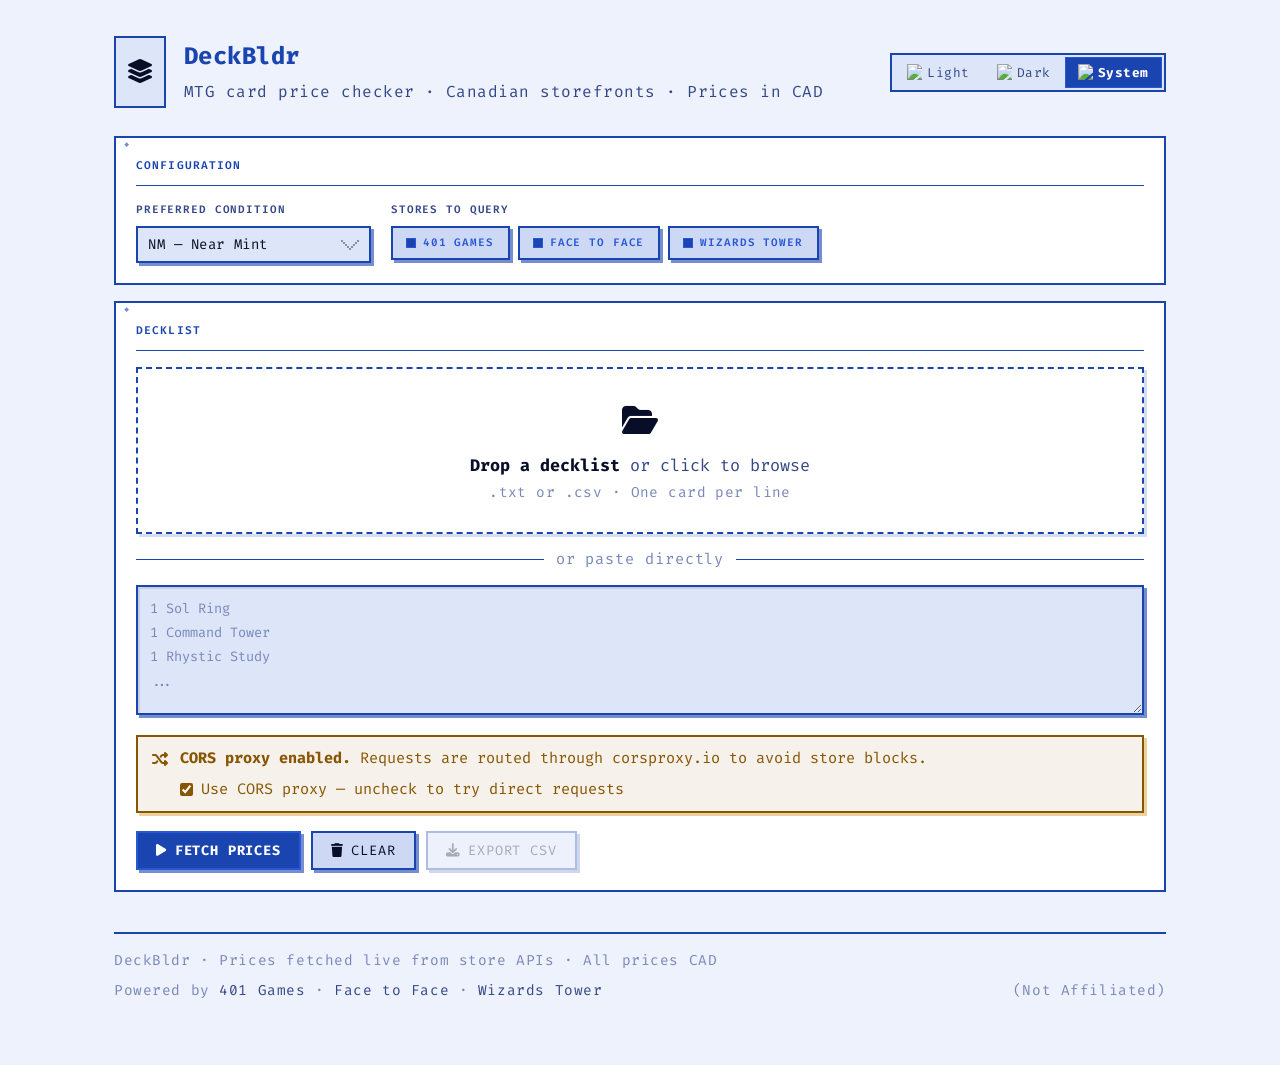
==== commit 9ffd3728: "rename back to docs for githubpages" ====
--- a/docs/index.html
+++ b/docs/index.html
@@ -1,114 +1,140 @@
 <!DOCTYPE html>
 <html lang="en">
+
 <head>
-  <meta charset="UTF-8"/>
-  <meta name="viewport" content="width=device-width,initial-scale=1.0"/>
+  <meta charset="UTF-8" />
+  <meta name="viewport" content="width=device-width,initial-scale=1.0" />
   <title>DeckBldr — MTG Price Checker</title>
-  <meta name="description" content="Compare Magic: The Gathering card prices across Canadian storefronts. Find the best NM price for every card in your EDH deck."/>
-  <link rel="stylesheet" href="style.css"/>
-  <link rel="stylesheet" href="https://cdnjs.cloudflare.com/ajax/libs/font-awesome/6.5.2/css/all.min.css" integrity="sha512-SnH5WK+bZxgPHs44uWIX+LLJAJ9/2PkPKZ5QiAj6Ta86w+fsb2TkcmfRyVX3pBnMFcV7oQPJkl9QevSCWr3W==" crossorigin="anonymous" referrerpolicy="no-referrer"/>
-  <script>(function(){var p=localStorage.getItem('deckbldr-theme')||'system';var r=p==='system'?(window.matchMedia('(prefers-color-scheme: light)').matches?'light':'dark'):p;if(r==='light')document.documentElement.dataset.theme='light';})()</script>
-  <link rel="icon" href="data:image/svg+xml,<svg xmlns='http://www.w3.org/2000/svg' viewBox='0 0 100 100'><text y='.9em' font-size='90'>🃏</text></svg>"/>
+  <meta name="description"
+    content="Compare Magic: The Gathering card prices across Canadian storefronts. Find the best NM price for every card in your EDH deck." />
+  <link rel="stylesheet" href="style.css" />
+  <link rel="stylesheet" href="https://cdnjs.cloudflare.com/ajax/libs/font-awesome/6.5.2/css/all.min.css"
+    integrity="sha512-SnH5WK+bZxgPHs44uWIX+LLJAJ9/2PkPKZ5QiAj6Ta86w+fsb2TkcmfRyVX3pBnMFcV7oQPJkl9QevSCWr3W=="
+    crossorigin="anonymous" referrerpolicy="no-referrer" />
+  <script>(function () { var p = localStorage.getItem('deckbldr-theme') || 'system'; var r = p === 'system' ? (window.matchMedia('(prefers-color-scheme: light)').matches ? 'light' : 'dark') : p; if (r === 'light') document.documentElement.dataset.theme = 'light'; })()</script>
+  <link rel="icon"
+    href="data:image/svg+xml,<svg xmlns='http://www.w3.org/2000/svg' viewBox='0 0 100 100'><text y='.9em' font-size='90'>🃏</text></svg>" />
 </head>
+
 <body>
-<div class="app-wrapper">
-  <header>
-    <div class="header-left">
-      <div class="logo-icon" id="logo-icon">
-        <img id="logo-art" src="" alt="" style="display:none;width:100%;height:100%;object-fit:cover;image-rendering:pixelated;"/>
-        <span id="logo-fallback"><i class="fa-solid fa-layer-group"></i></span>
+  <div class="app-wrapper">
+    <header>
+      <div class="header-left">
+        <div class="logo-icon" id="logo-icon">
+          <img id="logo-art" src="" alt=""
+            style="display:none;width:100%;height:100%;object-fit:cover;image-rendering:pixelated;" />
+          <span id="logo-fallback"><i class="fa-solid fa-layer-group"></i></span>
+        </div>
+        <div class="header-text">
+          <h1>DeckBldr</h1>
+          <p>MTG card price checker · Canadian storefronts · Prices in CAD</p>
+        </div>
       </div>
-      <div class="header-text">
-        <h1>DeckBldr</h1>
-        <p>MTG card price checker · Canadian storefronts · Prices in CAD</p>
+      <div class="theme-toggle" id="theme-toggle">
+        <button class="theme-btn" id="theme-light" data-theme-val="light"><img
+            src="https://static.wikia.nocookie.net/mtgsalvation_gamepedia/images/8/8e/W.svg" alt="W" width="15">
+          <span>Light</span></button>
+        <button class="theme-btn" id="theme-dark" data-theme-val="dark"> <img
+            src="https://static.wikia.nocookie.net/mtgsalvation_gamepedia/images/2/2f/B.svg" alt="B" width="15">
+          <span>Dark</span></button>
+        <button class="theme-btn" id="theme-system" data-theme-val="system"><img
+            src="https://static.wikia.nocookie.net/mtgsalvation_gamepedia/images/1/1a/C.svg" alt="C" width="15">
+          <span>System</span></button>
       </div>
-    </div>
-    <div class="theme-toggle" id="theme-toggle">
-      <button class="theme-btn" id="theme-light" data-theme-val="light"><img src="https://static.wikia.nocookie.net/mtgsalvation_gamepedia/images/8/8e/W.svg" alt="W" width="15"> <span>Light</span></button>
-      <button class="theme-btn" id="theme-dark"  data-theme-val="dark"> <img src="https://static.wikia.nocookie.net/mtgsalvation_gamepedia/images/2/2f/B.svg" alt="B" width="15"> <span>Dark</span></button>
-      <button class="theme-btn" id="theme-system" data-theme-val="system"><img src="https://static.wikia.nocookie.net/mtgsalvation_gamepedia/images/1/1a/C.svg" alt="C" width="15"> <span>System</span></button>
-    </div>
-  </header>
-  <div class="card">
-    <p class="card-title">Configuration</p>
-    <div class="config-row">
-      <div class="config-group">
-        <label for="condition-select">Preferred Condition</label>
-        <select id="condition-select">
-          <option value="NM">NM — Near Mint</option>
-          <option value="LP">LP — Lightly Played</option>
-          <option value="MP">MP — Moderately Played</option>
-          <option value="HP">HP — Heavily Played</option>
-          <option value="DMG">DMG — Damaged</option>
-        </select>
-      </div>
-      <div class="config-group">
-        <label>Stores to Query</label>
-        <div class="store-toggles">
-          <label class="store-toggle" id="toggle-four01"><input type="checkbox" id="cb-four01" checked/><span class="toggle-dot"></span>401 Games</label>
-          <label class="store-toggle" id="toggle-f2f">  <input type="checkbox" id="cb-f2f"    checked/><span class="toggle-dot"></span>Face to Face</label>
-          <label class="store-toggle" id="toggle-wt">   <input type="checkbox" id="cb-wt"     checked/><span class="toggle-dot"></span>Wizards Tower</label>
+    </header>
+    <div class="card">
+      <p class="card-title">Configuration</p>
+      <div class="config-row">
+        <div class="config-group">
+          <label for="condition-select">Preferred Condition</label>
+          <select id="condition-select">
+            <option value="NM">NM — Near Mint</option>
+            <option value="LP">LP — Lightly Played</option>
+            <option value="MP">MP — Moderately Played</option>
+            <option value="HP">HP — Heavily Played</option>
+            <option value="DMG">DMG — Damaged</option>
+          </select>
+        </div>
+        <div class="config-group">
+          <label>Stores to Query</label>
+          <div class="store-toggles">
+            <label class="store-toggle" id="toggle-four01"><input type="checkbox" id="cb-four01" checked /><span
+                class="toggle-dot"></span>401 Games</label>
+            <label class="store-toggle" id="toggle-f2f"> <input type="checkbox" id="cb-f2f" checked /><span
+                class="toggle-dot"></span>Face to Face</label>
+            <label class="store-toggle" id="toggle-wt"> <input type="checkbox" id="cb-wt" checked /><span
+                class="toggle-dot"></span>Wizards Tower</label>
+          </div>
         </div>
       </div>
     </div>
-  </div>
-  <div class="card">
-    <p class="card-title">Decklist</p>
-    <div class="drop-zone" id="drop-zone" tabindex="0">
-      <input type="file" id="file-input" accept=".txt,.csv"/>
-      <span class="drop-icon"><i class="fa-solid fa-folder-open"></i></span>
-      <p class="drop-label"><strong>Drop a decklist</strong> or click to browse</p>
-      <p class="drop-hint">.txt or .csv · One card per line</p>
-    </div>
-    <div class="paste-divider">or paste directly</div>
-    <textarea id="paste-area" placeholder="1 Sol Ring&#10;1 Command Tower&#10;1 Rhystic Study&#10;..."></textarea>
-    <div class="cors-notice visible" id="cors-notice">
-      <span class="cors-notice-icon"><i class="fa-solid fa-shuffle"></i></span>
-      <div>
-        <span class="cors-notice-text"><strong>CORS proxy enabled.</strong> Requests are routed through corsproxy.io to avoid store blocks.</span>
-        <div class="cors-toggle">
-          <input type="checkbox" id="cors-toggle" checked/>
-          <label for="cors-toggle">Use CORS proxy — uncheck to try direct requests</label>
+    <div class="card">
+      <p class="card-title">Decklist</p>
+      <div class="drop-zone" id="drop-zone" tabindex="0">
+        <input type="file" id="file-input" accept=".txt,.csv" />
+        <span class="drop-icon"><i class="fa-solid fa-folder-open"></i></span>
+        <p class="drop-label"><strong>Drop a decklist</strong> or click to browse</p>
+        <p class="drop-hint">.txt or .csv · One card per line</p>
+      </div>
+      <div class="paste-divider">or paste directly</div>
+      <textarea id="paste-area" placeholder="1 Sol Ring&#10;1 Command Tower&#10;1 Rhystic Study&#10;..."></textarea>
+      <div class="cors-notice visible" id="cors-notice">
+        <span class="cors-notice-icon"><i class="fa-solid fa-shuffle"></i></span>
+        <div>
+          <span class="cors-notice-text"><strong>CORS proxy enabled.</strong> Requests are routed through corsproxy.io
+            to avoid store blocks.</span>
+          <div class="cors-toggle">
+            <input type="checkbox" id="cors-toggle" checked />
+            <label for="cors-toggle">Use CORS proxy — uncheck to try direct requests</label>
+          </div>
         </div>
       </div>
+      <div class="btn-row">
+        <button class="btn btn-primary" id="run-btn"><i class="fa-solid fa-play"></i> Fetch Prices</button>
+        <button class="btn btn-ghost" id="stop-btn" style="display:none"><i class="fa-solid fa-stop"></i> Stop</button>
+        <button class="btn btn-secondary" id="clear-btn"><i class="fa-solid fa-trash"></i> Clear</button>
+        <button class="btn btn-secondary" id="export-btn" disabled><i class="fa-solid fa-download"></i> Export
+          CSV</button>
+      </div>
     </div>
-    <div class="btn-row">
-      <button class="btn btn-primary" id="run-btn"><i class="fa-solid fa-play"></i> Fetch Prices</button>
-      <button class="btn btn-ghost" id="stop-btn" style="display:none"><i class="fa-solid fa-stop"></i> Stop</button>
-      <button class="btn btn-secondary" id="clear-btn"><i class="fa-solid fa-trash"></i> Clear</button>
-      <button class="btn btn-secondary" id="export-btn" disabled><i class="fa-solid fa-download"></i> Export CSV</button>
+    <div class="card" id="progress-section">
+      <div class="progress-header">
+        <span class="progress-label" id="progress-label">0 / 0</span>
+        <span class="progress-pct" id="progress-pct">0%</span>
+      </div>
+      <div class="progress-bar-track">
+        <div class="progress-bar-fill" id="progress-bar"></div>
+      </div>
+      <div class="progress-status" id="progress-status">Ready</div>
     </div>
+    <div class="card" id="results-section">
+      <div class="results-header">
+        <p class="card-title" style="margin-bottom:0">Results</p>
+        <span class="results-summary" id="results-summary"></span>
+      </div>
+      <div class="table-wrapper">
+        <table id="results-table">
+          <thead>
+            <tr>
+              <th data-col="card">Card Name</th>
+            </tr>
+          </thead>
+          <tbody id="results-tbody"></tbody>
+        </table>
+      </div>
+    </div>
+    <footer>
+      <span>DeckBldr · Prices fetched live from store APIs · All prices CAD</span>
+      <span>
+        Powered by
+        <a href="https://store.401games.ca" target="_blank" rel="noopener">401 Games</a> ·
+        <a href="https://www.facetofacegames.com" target="_blank" rel="noopener">Face to Face</a> ·
+        <a href="https://www.kanatacg.com" target="_blank" rel="noopener">Wizards Tower</a>
+      </span>
+      <span> (Not Affiliated) </span>
+    </footer>
   </div>
-  <div class="card" id="progress-section">
-    <div class="progress-header">
-      <span class="progress-label" id="progress-label">0 / 0</span>
-      <span class="progress-pct" id="progress-pct">0%</span>
-    </div>
-    <div class="progress-bar-track"><div class="progress-bar-fill" id="progress-bar"></div></div>
-    <div class="progress-status" id="progress-status">Ready</div>
-  </div>
-  <div class="card" id="results-section">
-    <div class="results-header">
-      <p class="card-title" style="margin-bottom:0">Results</p>
-      <span class="results-summary" id="results-summary"></span>
-    </div>
-    <div class="table-wrapper">
-      <table id="results-table">
-        <thead><tr><th data-col="card">Card Name</th></tr></thead>
-        <tbody id="results-tbody"></tbody>
-      </table>
-    </div>
-  </div>
-  <footer>
-    <span>DeckBldr · Prices fetched live from store APIs · All prices CAD</span>
-    <span>
-      Powered by
-      <a href="https://store.401games.ca" target="_blank" rel="noopener">401 Games</a> ·
-      <a href="https://www.facetofacegames.com" target="_blank" rel="noopener">Face to Face</a> ·
-      <a href="https://www.kanatacg.com" target="_blank" rel="noopener">Wizards Tower</a>
-    </span>
-  </footer>
-</div>
-<script src="app.js"></script>
+  <script src="app.js"></script>
 </body>
+
 </html>
--- a/docs/style.css
+++ b/docs/style.css
@@ -1,65 +1,73 @@
-
 @import url('https://fonts.googleapis.com/css2?family=Fira+Code:wght@300;400;500;600;700&display=swap');
 
 :root {
-  --bg:           #080808;
-  --surface:      #111111;
-  --surface2:     #1a1a1a;
-  --surface3:     #222222;
-  --border:       #5c1212;
+  --bg: #080808;
+  --surface: #111111;
+  --surface2: #1a1a1a;
+  --surface3: #222222;
+  --border: #5c1212;
   --border-light: #8c1c1c;
 
-  --accent:       #cc2020;
-  --accent2:      #e84848;
-  --accent-glow:  rgba(204, 32, 32, 0.25);
-
-  --green:        #2daa50;
-  --green-dim:    rgba(45, 170, 80, 0.12);
-
-  --red:          #ff4040;
-
-  --amber:        #cc8800;
-  --amber-dim:    rgba(204, 136, 0, 0.1);
-
-  --text:         #f0e8e8;
-  --text-muted:   #a07878;
-  --text-dim:     #604040;
-
-  --transition:   150ms steps(4, end);
+  --accent: #cc2020;
+  --accent2: #e84848;
+  --accent-glow: rgba(204, 32, 32, 0.25);
+
+  --green: #2daa50;
+  --green-dim: rgba(45, 170, 80, 0.12);
+
+  --red: #ff4040;
+
+  --amber: #cc8800;
+  --amber-dim: rgba(204, 136, 0, 0.1);
+
+  --text: #f0e8e8;
+  --text-muted: #a07878;
+  --text-dim: #604040;
+
+  --shadow-blue: 3px 3px 0px rgba(26, 68, 176, 0.6);
+  --shadow-light-blue: 3px 3px 0px rgba(26, 69, 176, 0.18);
+  --shadow-bronze: 3px 3px 0px rgba(204, 136, 0, 0.38);
+
+  --transition: 150ms steps(4, end);
 }
 
 [data-theme="light"] {
-  --bg:           #eef2fc;
-  --surface:      #ffffff;
-  --surface2:     #dde5f8;
-  --surface3:     #ccd8f4;
-  --border:       #1a44b0;
+  --bg: #eef2fc;
+  --surface: #ffffff;
+  --surface2: #dde5f8;
+  --surface3: #ccd8f4;
+  --border: #1a44b0;
   --border-light: #0f2d88;
 
-  --accent:       #1a44b0;
-  --accent2:      #2858d8;
-  --accent-glow:  rgba(26, 68, 176, 0.18);
-
-  --green:        #186630;
-  --green-dim:    rgba(24, 102, 48, 0.1);
-  --red:          #cc1010;
-  --amber:        #885500;
-  --amber-dim:    rgba(136, 85, 0, 0.08);
-
-  --text:         #080e28;
-  --text-muted:   #344888;
-  --text-dim:     #7888bb;
-
-}
-
-*, *::before, *::after {
+  --accent: #1a44b0;
+  --accent2: #2858d8;
+  --accent-glow: rgba(26, 68, 176, 0.18);
+
+  --green: #186630;
+  --green-dim: rgba(24, 102, 48, 0.1);
+  --red: #cc1010;
+  --amber: #885500;
+  --amber-dim: rgba(136, 85, 0, 0.08);
+
+  --text: #080e28;
+  --text-muted: #344888;
+  --text-dim: #7888bb;
+
+}
+
+*,
+*::before,
+*::after {
   box-sizing: border-box;
   margin: 0;
   padding: 0;
   border-radius: 0 !important;
 }
 
-html { font-size: 16px; scroll-behavior: smooth; }
+html {
+  font-size: 16px;
+  scroll-behavior: smooth;
+}
 
 body {
   font-family: 'Fira Code', 'Courier New', monospace;
@@ -68,22 +76,6 @@
   color: var(--text);
   min-height: 100vh;
   line-height: 1.5;
-  background-image: repeating-linear-gradient(
-    0deg,
-    transparent,
-    transparent 2px,
-    rgba(0,0,0,0.04) 2px,
-    rgba(0,0,0,0.04) 4px
-  );
-}
-[data-theme="light"] body {
-  background-image: repeating-linear-gradient(
-    0deg,
-    transparent,
-    transparent 3px,
-    rgba(0,0,0,0.025) 3px,
-    rgba(0,0,0,0.025) 6px
-  );
 }
 
 .app-wrapper {
@@ -99,7 +91,12 @@
   gap: 18px;
 }
 
-.header-left { display: flex; align-items: center; gap: 18px; flex: 1; }
+.header-left {
+  display: flex;
+  align-items: center;
+  gap: 18px;
+  flex: 1;
+}
 
 .logo-icon {
   width: 52px;
@@ -119,12 +116,8 @@
   font-family: 'Fira Code', monospace;
   font-size: 1.5rem;
   color: var(--accent);
-  text-shadow: 2px 2px 0px rgba(0,0,0,0.5);
   line-height: 1.4;
   letter-spacing: 0.02em;
-}
-[data-theme="light"] .header-text h1 {
-  text-shadow: 2px 2px 0px rgba(0,0,0,0.2);
 }
 
 .header-text p {
@@ -159,14 +152,22 @@
   white-space: nowrap;
   letter-spacing: 0.04em;
 }
-.theme-btn:hover { color: var(--text); background: var(--surface3); }
+
+.theme-btn:hover {
+  color: var(--text);
+  background: var(--surface3);
+}
+
 .theme-btn.active {
   background: var(--accent);
   color: #0c0c14;
   font-weight: 700;
   border-color: var(--accent2);
 }
-[data-theme="light"] .theme-btn.active { color: #fff; }
+
+[data-theme="light"] .theme-btn.active {
+  color: #fff;
+}
 
 .card {
   background: var(--surface);
@@ -236,7 +237,9 @@
   background-repeat: no-repeat;
   background-position: right 10px center;
   letter-spacing: 0.04em;
-}
+  box-shadow: var(--shadow-blue);
+}
+
 select:focus {
   border-color: var(--accent);
 }
@@ -260,15 +263,22 @@
   font-size: 0.8rem;
   letter-spacing: 0.04em;
   transition: none;
-}
-.store-toggle:hover { border-color: var(--border-light); }
+  box-shadow: var(--shadow-blue);
+}
+
+.store-toggle:hover {
+  border-color: var(--border-light);
+}
+
 .store-toggle.active {
   border-color: var(--accent);
   background: var(--surface3);
   color: var(--accent2);
 }
 
-.store-toggle input[type="checkbox"] { display: none; }
+.store-toggle input[type="checkbox"] {
+  display: none;
+}
 
 .toggle-dot {
   width: 8px;
@@ -277,6 +287,7 @@
   transition: none;
   image-rendering: pixelated;
 }
+
 .store-toggle.active .toggle-dot {
   background: var(--accent);
   box-shadow: 0 0 0 1px var(--accent2);
@@ -288,27 +299,51 @@
   text-align: center;
   cursor: pointer;
   position: relative;
-}
-.drop-zone:hover, .drop-zone.drag-over {
+  box-shadow: var(--shadow-light-blue);
+}
+
+.drop-zone:hover,
+.drop-zone.drag-over {
   border-color: var(--accent);
-  background: rgba(200,168,64,0.04);
-}
+  background: rgba(200, 168, 64, 0.04);
+}
+
 [data-theme="light"] .drop-zone:hover,
 [data-theme="light"] .drop-zone.drag-over {
-  background: rgba(26,68,176,0.05);
-}
+  background: rgba(26, 68, 176, 0.05);
+}
+
 .drop-zone.has-file {
   border-style: solid;
   border-color: var(--green);
   background: var(--green-dim);
 }
 
-.drop-icon { font-size: 2rem; margin-bottom: 8px; display: block; }
-.drop-label { font-size: 1.05rem; color: var(--text-muted); }
-.drop-label strong { color: var(--text); }
-.drop-hint { font-size: 0.9rem; color: var(--text-dim); margin-top: 4px; letter-spacing: 0.03em; }
-
-#file-input { display: none; }
+.drop-icon {
+  font-size: 2rem;
+  margin-bottom: 8px;
+  display: block;
+}
+
+.drop-label {
+  font-size: 1.05rem;
+  color: var(--text-muted);
+}
+
+.drop-label strong {
+  color: var(--text);
+}
+
+.drop-hint {
+  font-size: 0.9rem;
+  color: var(--text-dim);
+  margin-top: 4px;
+  letter-spacing: 0.03em;
+}
+
+#file-input {
+  display: none;
+}
 
 .paste-divider {
   display: flex;
@@ -319,6 +354,7 @@
   font-size: 0.95rem;
   letter-spacing: 0.06em;
 }
+
 .paste-divider::before,
 .paste-divider::after {
   content: '';
@@ -339,16 +375,21 @@
   resize: vertical;
   min-height: 130px;
   outline: none;
-  box-shadow: inset 2px 2px 0px rgba(0,0,0,0.3);
-}
+  box-shadow: inset 2px 2px 0px rgba(0, 0, 0, 0.3), var(--shadow-blue);
+}
+
 [data-theme="light"] textarea {
-  box-shadow: inset 2px 2px 0px rgba(0,0,0,0.1);
-}
+  box-shadow: inset 2px 2px 0px rgba(0, 0, 0, 0.1), var(--shadow-blue);
+}
+
 textarea:focus {
   border-color: var(--accent);
-  box-shadow: inset 2px 2px 0px rgba(0,0,0,0.3), var(--shadow-accent);
-}
-textarea::placeholder { color: var(--text-dim); }
+  box-shadow: inset 2px 2px 0px rgba(0, 0, 0, 0.3), var(--shadow-accent);
+}
+
+textarea::placeholder {
+  color: var(--text-dim);
+}
 
 .btn {
   display: inline-flex;
@@ -364,12 +405,19 @@
   outline: none;
   white-space: nowrap;
   text-transform: uppercase;
-}
+  box-shadow: var(--shadow-blue);
+}
+
 .btn:active {
   transform: translate(2px, 2px);
   box-shadow: none !important;
 }
-.btn:disabled { opacity: 0.35; cursor: not-allowed; pointer-events: none; }
+
+.btn:disabled {
+  opacity: 0.35;
+  cursor: not-allowed;
+  pointer-events: none;
+}
 
 .btn-primary {
   background: var(--accent);
@@ -377,22 +425,36 @@
   border-color: var(--accent2);
   font-weight: 700;
 }
-.btn-primary:hover { background: var(--accent2); }
-[data-theme="light"] .btn-primary { color: #fff; }
+
+.btn-primary:hover {
+  background: var(--accent2);
+}
+
+[data-theme="light"] .btn-primary {
+  color: #fff;
+}
 
 .btn-secondary {
   background: var(--surface3);
   color: var(--text);
   border-color: var(--border);
 }
-.btn-secondary:hover { border-color: var(--border-light); background: var(--surface2); }
+
+.btn-secondary:hover {
+  border-color: var(--border-light);
+  background: var(--surface2);
+}
 
 .btn-ghost {
   background: transparent;
   color: var(--text-muted);
   border-color: var(--border);
 }
-.btn-ghost:hover { color: var(--text); border-color: var(--border-light); }
+
+.btn-ghost:hover {
+  color: var(--text);
+  border-color: var(--border-light);
+}
 
 .btn-row {
   display: flex;
@@ -401,8 +463,13 @@
   margin-top: 18px;
 }
 
-#progress-section { display: none; }
-#progress-section.visible { display: block; }
+#progress-section {
+  display: none;
+}
+
+#progress-section.visible {
+  display: block;
+}
 
 .progress-header {
   display: flex;
@@ -410,11 +477,13 @@
   align-items: center;
   margin-bottom: 8px;
 }
+
 .progress-label {
   font-family: 'Fira Code', monospace;
   font-size: 0.85rem;
   letter-spacing: 0.06em;
 }
+
 .progress-pct {
   font-family: 'Fira Code', monospace;
   font-size: 0.8rem;
@@ -428,16 +497,16 @@
   border: 2px solid var(--border);
   overflow: hidden;
   image-rendering: pixelated;
-}
+  box-shadow: var(--shadow-blue);
+}
+
 .progress-bar-fill {
   height: 100%;
-  background: repeating-linear-gradient(
-    90deg,
-    var(--accent) 0px,
-    var(--accent) 8px,
-    var(--accent2) 8px,
-    var(--accent2) 10px
-  );
+  background: repeating-linear-gradient(90deg,
+      var(--accent) 0px,
+      var(--accent) 8px,
+      var(--accent2) 8px,
+      var(--accent2) 10px);
   width: 0%;
   transition: width 250ms steps(20, end);
 }
@@ -457,21 +526,47 @@
   gap: 12px;
   background: var(--amber-dim);
   border: 2px solid var(--amber);
-  box-shadow: 2px 2px 0px rgba(0,0,0,0.4);
+  box-shadow: var(--shadow-bronze);
   padding: 10px 14px;
   margin-top: 14px;
   font-size: 0.95rem;
   color: var(--amber);
   line-height: 1.5;
 }
-.cors-notice.visible { display: flex; }
-.cors-notice-icon { font-size: 1rem; flex-shrink: 0; margin-top: 1px; }
-.cors-toggle { margin-top: 8px; display: flex; align-items: center; gap: 8px; }
-.cors-toggle label { cursor: pointer; }
-.cors-toggle input { cursor: pointer; accent-color: var(--amber); }
-
-#results-section { display: none; }
-#results-section.visible { display: block; }
+
+.cors-notice.visible {
+  display: flex;
+}
+
+.cors-notice-icon {
+  font-size: 1rem;
+  flex-shrink: 0;
+  margin-top: 1px;
+}
+
+.cors-toggle {
+  margin-top: 8px;
+  display: flex;
+  align-items: center;
+  gap: 8px;
+}
+
+.cors-toggle label {
+  cursor: pointer;
+}
+
+.cors-toggle input {
+  cursor: pointer;
+  accent-color: var(--amber);
+}
+
+#results-section {
+  display: none;
+}
+
+#results-section.visible {
+  display: block;
+}
 
 .results-header {
   display: flex;
@@ -481,16 +576,21 @@
   flex-wrap: wrap;
   gap: 8px;
 }
+
 .results-summary {
   font-size: 1rem;
   color: var(--text-muted);
   letter-spacing: 0.03em;
 }
-.results-summary strong { color: var(--green); }
+
+.results-summary strong {
+  color: var(--green);
+}
 
 .table-wrapper {
   overflow-x: auto;
   border: 2px solid var(--border);
+  box-shadow: var(--shadow-blue);
 }
 
 table {
@@ -523,10 +623,24 @@
   user-select: none;
   border-right: 1px solid var(--border);
 }
-th:last-child { border-right: none; }
-th:hover { color: var(--accent); }
-th.sort-asc::after  { content: ' ▲'; color: var(--accent); }
-th.sort-desc::after { content: ' ▼'; color: var(--accent); }
+
+th:last-child {
+  border-right: none;
+}
+
+th:hover {
+  color: var(--accent);
+}
+
+th.sort-asc::after {
+  content: ' ▲';
+  color: var(--accent);
+}
+
+th.sort-desc::after {
+  content: ' ▼';
+  color: var(--accent);
+}
 
 td {
   padding: 10px 14px;
@@ -535,13 +649,28 @@
   vertical-align: middle;
   letter-spacing: 0.03em;
 }
-td:last-child { border-right: none; }
-
-tbody tr { background: var(--surface); }
-tbody tr:nth-child(even) { background: var(--surface2); }
-tbody tr:hover { background: var(--surface3); }
-
-.cell-card { font-size: 1.05rem; font-weight: 600; letter-spacing: 0.02em; }
+
+td:last-child {
+  border-right: none;
+}
+
+tbody tr {
+  background: var(--surface);
+}
+
+tbody tr:nth-child(even) {
+  background: var(--surface2);
+}
+
+tbody tr:hover {
+  background: var(--surface3);
+}
+
+.cell-card {
+  font-size: 1.05rem;
+  font-weight: 600;
+  letter-spacing: 0.02em;
+}
 
 .price-badge {
   display: inline-flex;
@@ -550,14 +679,21 @@
   font-family: 'Fira Code', monospace;
   font-size: 0.85rem;
 }
-.price-badge.na { color: var(--text-dim); }
+
+.price-badge.na {
+  color: var(--text-dim);
+}
+
 .price-badge .store-link {
   color: var(--accent);
   text-decoration: none;
   font-size: 0.8rem;
   opacity: 0;
 }
-tbody tr:hover .price-badge .store-link { opacity: 1; }
+
+tbody tr:hover .price-badge .store-link {
+  opacity: 1;
+}
 
 .cheapest-cell {
   font-family: 'Fira Code', monospace;
@@ -566,6 +702,7 @@
   color: var(--green);
   line-height: 1.8;
 }
+
 .cheapest-cell small {
   display: block;
   font-family: 'Fira Code', monospace;
@@ -584,8 +721,15 @@
 }
 
 @keyframes blink {
-  0%, 100% { opacity: 1; }
-  50%       { opacity: 0; }
+
+  0%,
+  100% {
+    opacity: 1;
+  }
+
+  50% {
+    opacity: 0;
+  }
 }
 
 footer {
@@ -601,14 +745,40 @@
   color: var(--text-dim);
   letter-spacing: 0.04em;
 }
-footer a { color: var(--text-muted); text-decoration: none; }
-footer a:hover { color: var(--accent); }
+
+footer a {
+  color: var(--text-muted);
+  text-decoration: none;
+}
+
+footer a:hover {
+  color: var(--accent);
+}
 
 @media (max-width: 640px) {
-  header { padding: 20px 0 16px; gap: 12px; flex-wrap: wrap; }
-  .header-text h1 { font-size: 0.8rem; }
-  .card { padding: 14px; }
-  .config-row { flex-direction: column; }
-  .theme-toggle { order: 3; }
-  .theme-btn span { display: none; }
-}
+  header {
+    padding: 20px 0 16px;
+    gap: 12px;
+    flex-wrap: wrap;
+  }
+
+  .header-text h1 {
+    font-size: 0.8rem;
+  }
+
+  .card {
+    padding: 14px;
+  }
+
+  .config-row {
+    flex-direction: column;
+  }
+
+  .theme-toggle {
+    order: 3;
+  }
+
+  .theme-btn span {
+    display: none;
+  }
+}
